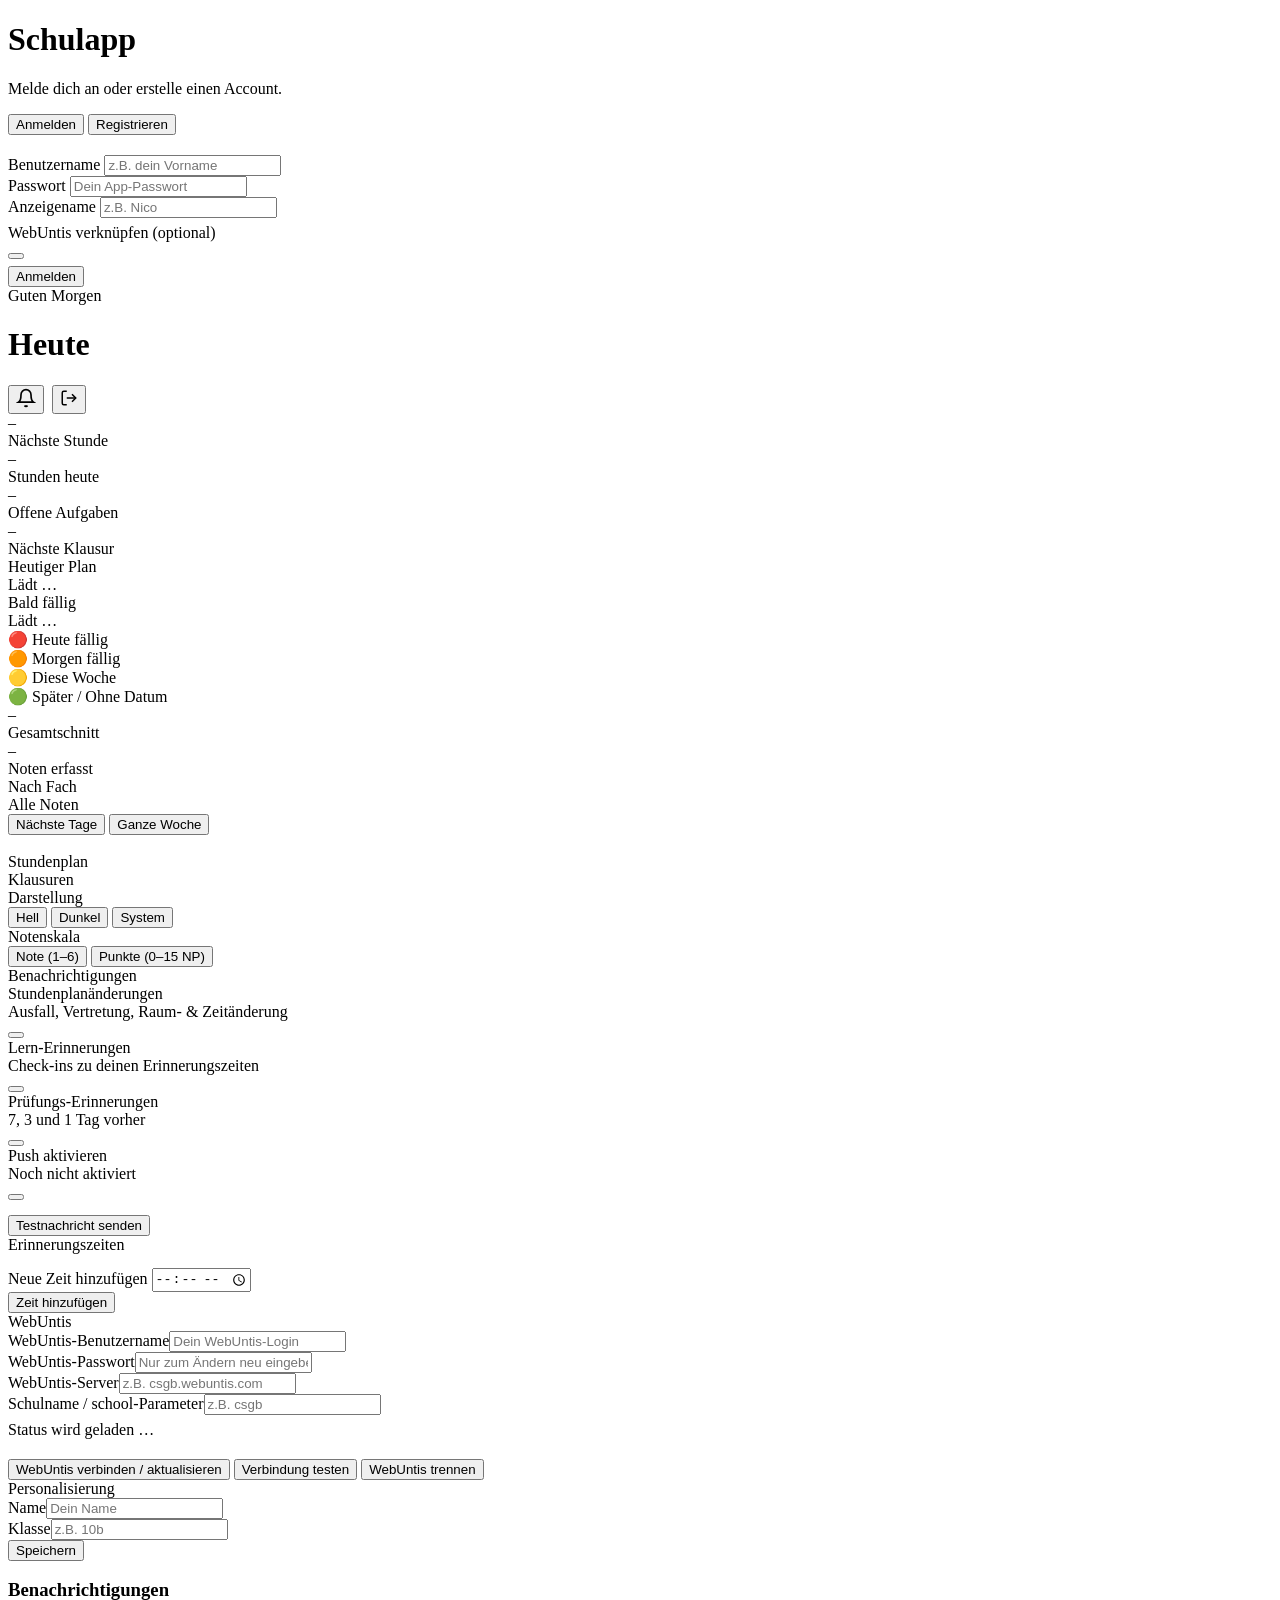
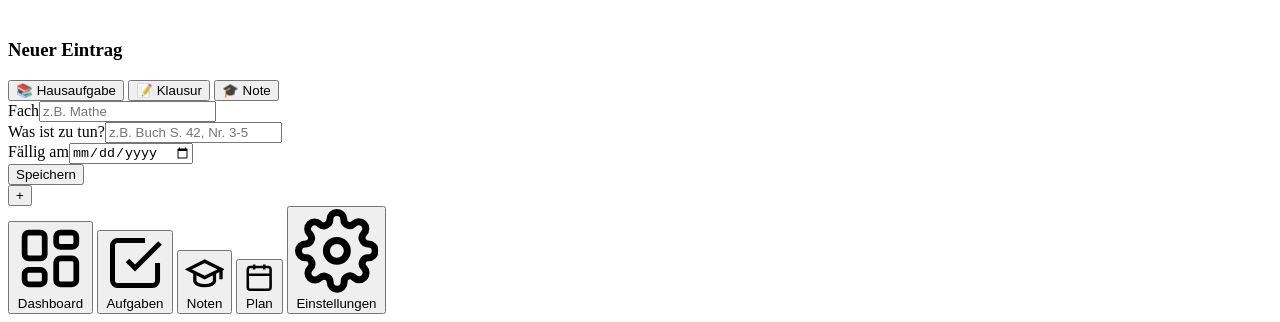
==== schulapp/templates/index.html @ fb3dd8f8 "Add files via upload" ====
<!DOCTYPE html>
<html lang="de">
<head>
<meta charset="UTF-8" />
<meta name="viewport" content="width=device-width, initial-scale=1, viewport-fit=cover" />
<title>Schulapp</title>
<link rel="manifest" href="/manifest.json" />
<meta name="theme-color" content="#0A0A0B" />
<link rel="apple-touch-icon" href="/static/icons/icon-192.png" />
<meta name="apple-mobile-web-app-capable" content="yes" />
<meta name="apple-mobile-web-app-status-bar-style" content="black-translucent" />
<link rel="stylesheet" href="/static/css/style.css" />
</head>
<body>

<div id="auth-screen">
  <div class="auth-box">
    <h1 class="display">Schulapp</h1>
    <p class="auth-sub">Melde dich an oder erstelle einen Account.</p>

    <div class="segmented" id="auth-mode" style="margin-bottom: 20px;">
      <button data-mode="login" class="active">Anmelden</button>
      <button data-mode="register">Registrieren</button>
    </div>

    <div id="auth-error" class="auth-error"></div>

    <div class="field">
      <label>Benutzername</label>
      <input type="text" id="auth-username" placeholder="z.B. dein Vorname" />
    </div>
    <div class="field">
      <label>Passwort</label>
      <input type="password" id="auth-password" placeholder="Dein App-Passwort" />
    </div>

    <div id="register-fields">
      <div class="field">
        <label>Anzeigename</label>
        <input type="text" id="auth-display-name" placeholder="z.B. Nico" />
      </div>
      <div class="settings-row" style="padding: 6px 0;">
        <div class="label">WebUntis verknüpfen (optional)</div>
        <button class="switch" id="untis-toggle"></button>
      </div>
      <div id="untis-fields" style="display:none;">
        <div class="field">
          <label>WebUntis-Benutzername</label>
          <input type="text" id="auth-untis-username" placeholder="Dein WebUntis-Login" />
        </div>
        <div class="field">
          <label>WebUntis-Passwort</label>
          <input type="password" id="auth-untis-password" placeholder="Dein WebUntis-Passwort" />
        </div>
        <div class="field">
          <label>WebUntis-Server</label>
          <input type="text" id="auth-untis-server" placeholder="z.B. csgb.webuntis.com" />
        </div>
        <div class="field">
          <label>Schulname / school-Parameter</label>
          <input type="text" id="auth-untis-school" placeholder="z.B. csgb" />
        </div>
      </div>
    </div>

    <button class="btn-primary" id="auth-submit">Anmelden</button>
  </div>
</div>

<div id="app">

  <div class="topbar">
    <div>
      <div class="greeting" id="greeting">Guten Morgen</div>
      <h1 id="today-label">Heute</h1>
    </div>
    <div style="display:flex; gap:8px;">
      <button class="icon-btn" id="notif-btn" aria-label="Benachrichtigungen">
        <svg width="20" height="20" viewBox="0 0 24 24" fill="none" stroke="currentColor" stroke-width="2"><path d="M18 8a6 6 0 0 0-12 0c0 7-3 9-3 9h18s-3-2-3-9"/><path d="M13.73 21a2 2 0 0 1-3.46 0"/></svg>
        <span class="dot"></span>
      </button>
      <button class="icon-btn" id="logout-btn" aria-label="Abmelden">
        <svg width="18" height="18" viewBox="0 0 24 24" fill="none" stroke="currentColor" stroke-width="2"><path d="M9 21H5a2 2 0 0 1-2-2V5a2 2 0 0 1 2-2h4"/><path d="M16 17l5-5-5-5"/><path d="M21 12H9"/></svg>
      </button>
    </div>
  </div>

  <!-- ===================== DASHBOARD ===================== -->
  <section class="screen active" id="screen-dashboard">
    <div class="tile-grid">
      <div class="tile"><div class="value mono" id="tile-next">–</div><div class="label">Nächste Stunde</div></div>
      <div class="tile"><div class="value mono" id="tile-remaining">–</div><div class="label">Stunden heute</div></div>
      <div class="tile"><div class="value mono" id="tile-tasks">–</div><div class="label">Offene Aufgaben</div></div>
      <div class="tile"><div class="value mono" id="tile-exam">–</div><div class="label">Nächste Klausur</div></div>
    </div>

    <div class="section-title">Heutiger Plan</div>
    <div class="rail" id="dashboard-rail"><div class="empty-state"><div class="display">Lädt …</div></div></div>

    <div class="section-title">Bald fällig</div>
    <div class="card" id="dashboard-tasks"><div class="empty-state"><div class="display">Lädt …</div></div></div>
  </section>

  <!-- ===================== AUFGABEN ===================== -->
  <section class="screen" id="screen-aufgaben">
    <div class="section-title">🔴 Heute fällig</div>
    <div class="card" id="tasks-today"></div>
    <div class="section-title">🟠 Morgen fällig</div>
    <div class="card" id="tasks-tomorrow"></div>
    <div class="section-title">🟡 Diese Woche</div>
    <div class="card" id="tasks-week"></div>
    <div class="section-title">🟢 Später / Ohne Datum</div>
    <div class="card" id="tasks-later"></div>
  </section>

  <!-- ===================== NOTEN ===================== -->
  <section class="screen" id="screen-noten">
    <div class="tile-grid">
      <div class="tile"><div class="value mono" id="tile-schnitt">–</div><div class="label">Gesamtschnitt</div></div>
      <div class="tile"><div class="value mono" id="tile-anzahl-noten">–</div><div class="label">Noten erfasst</div></div>
    </div>
    <div class="section-title">Nach Fach</div>
    <div id="grades-by-subject"></div>
    <div class="section-title">Alle Noten</div>
    <div class="card" id="grades-list"></div>
  </section>

  <!-- ===================== STUNDENPLAN ===================== -->
  <section class="screen" id="screen-plan">
    <div class="segmented" id="plan-mode-segmented" style="margin-bottom: 18px;">
      <button data-mode="tage" class="active">Nächste Tage</button>
      <button data-mode="woche">Ganze Woche</button>
    </div>

    <div class="card week-summary" id="week-summary-card" style="display:none;">
      <div>
        <div class="value mono" id="week-hours-count">–</div>
        <div class="label">Unterrichtsstunden diese Woche</div>
      </div>
      <div style="text-align:right;">
        <div class="value mono" id="week-cancelled-count" style="font-size:18px; color: var(--text-muted);">–</div>
        <div class="label">davon entfallen</div>
      </div>
    </div>

    <div class="section-title">Stundenplan</div>
    <div id="week-container"></div>

    <div class="section-title">Klausuren</div>
    <div class="card" id="exam-list"></div>
  </section>

  <!-- ===================== EINSTELLUNGEN ===================== -->
  <section class="screen" id="screen-einstellungen">
    <div class="section-title">Darstellung</div>
    <div class="card">
      <div class="segmented" id="theme-segmented">
        <button data-theme="light">Hell</button>
        <button data-theme="dark">Dunkel</button>
        <button data-theme="system">System</button>
      </div>
    </div>

    <div class="section-title">Notenskala</div>
    <div class="card">
      <div class="segmented" id="notenskala-segmented">
        <button data-skala="unterstufe">Note (1–6)</button>
        <button data-skala="oberstufe">Punkte (0–15 NP)</button>
      </div>
    </div>

    <div class="section-title">Benachrichtigungen</div>
    <div class="card">
      <div class="settings-row">
        <div><div class="label">Stundenplanänderungen</div><div class="sub">Ausfall, Vertretung, Raum- & Zeitänderung</div></div>
        <button class="switch" data-setting="notify_stundenplan"></button>
      </div>
      <div class="settings-row">
        <div><div class="label">Lern-Erinnerungen</div><div class="sub">Check-ins zu deinen Erinnerungszeiten</div></div>
        <button class="switch" data-setting="notify_lernen"></button>
      </div>
      <div class="settings-row">
        <div><div class="label">Prüfungs-Erinnerungen</div><div class="sub">7, 3 und 1 Tag vorher</div></div>
        <button class="switch" data-setting="notify_pruefungen"></button>
      </div>
      <div class="settings-row">
        <div><div class="label">Push aktivieren</div><div class="sub" id="push-status">Noch nicht aktiviert</div></div>
        <button class="switch" id="push-toggle"></button>
      </div>
      <button class="btn-primary" id="test-push-btn" style="margin-top: 14px;">Testnachricht senden</button>
    </div>

    <div class="section-title">Erinnerungszeiten</div>
    <div class="card">
      <div id="time-chips"></div>
      <div class="field" style="margin-top: 14px;">
        <label>Neue Zeit hinzufügen</label>
        <input type="time" id="new-time-input" />
      </div>
      <button class="btn-primary" id="add-time-btn">Zeit hinzufügen</button>
    </div>

    <div class="section-title">WebUntis</div>
    <div class="card">
      <div class="field"><label>WebUntis-Benutzername</label><input type="text" id="setting-untis-username" placeholder="Dein WebUntis-Login" /></div>
      <div class="field"><label>WebUntis-Passwort</label><input type="password" id="setting-untis-password" placeholder="Nur zum Ändern neu eingeben" /></div>
      <div class="field"><label>WebUntis-Server</label><input type="text" id="setting-untis-server" placeholder="z.B. csgb.webuntis.com" /></div>
      <div class="field"><label>Schulname / school-Parameter</label><input type="text" id="setting-untis-school" placeholder="z.B. csgb" /></div>
      <div class="sub" id="untis-status" style="margin: 6px 0 12px;">Status wird geladen …</div>
      <button class="btn-primary" id="save-untis-btn">WebUntis verbinden / aktualisieren</button>
      <button class="btn-primary" id="test-untis-btn" style="margin-top:8px;">Verbindung testen</button>
      <button class="btn-primary" id="disconnect-untis-btn" style="margin-top:8px;">WebUntis trennen</button>
    </div>

    <div class="section-title">Personalisierung</div>
    <div class="card">
      <div class="field"><label>Name</label><input type="text" id="setting-name" placeholder="Dein Name" /></div>
      <div class="field"><label>Klasse</label><input type="text" id="setting-klasse" placeholder="z.B. 10b" /></div>
      <button class="btn-primary" id="save-profile-btn">Speichern</button>
    </div>
  </section>

  <div class="sheet-backdrop" id="notif-backdrop"></div>
  <div class="sheet" id="notif-sheet" style="max-height: 75vh; overflow-y: auto;">
    <h3>Benachrichtigungen</h3>
    <div id="notif-list"></div>
  </div>

  <div class="sheet-backdrop" id="add-backdrop"></div>
  <div class="sheet" id="add-sheet">
    <h3>Neuer Eintrag</h3>
    <div class="type-toggle">
      <button data-typ="hausaufgabe" class="active">📚 Hausaufgabe</button>
      <button data-typ="pruefung">📝 Klausur</button>
      <button data-typ="note">🎓 Note</button>
    </div>
    <div class="field" id="field-fach"><label>Fach</label><input type="text" id="new-fach" placeholder="z.B. Mathe" /></div>
    <div class="field" id="field-text"><label>Was ist zu tun?</label><input type="text" id="new-text" placeholder="z.B. Buch S. 42, Nr. 3-5" /></div>
    <div class="field" id="field-faellig"><label>Fällig am</label><input type="date" id="new-faellig" /></div>
    <div class="field" id="field-note" style="display:none;"><label id="note-label">Note</label><input type="number" id="new-note" placeholder="z.B. 2" step="0.5" min="1" max="6" /></div>
    <div class="field" id="field-gewichtung" style="display:none;"><label>Gewichtung</label><input type="number" id="new-gewichtung" placeholder="z.B. 1 (normal) oder 2 (Klausur)" step="0.5" min="0.5" value="1" /></div>
    <div class="field" id="field-art" style="display:none;"><label>Art (optional)</label><input type="text" id="new-art" placeholder="z.B. Klausur, mündlich, Test" /></div>
    <button class="btn-primary" id="save-task-btn">Speichern</button>
  </div>

  <button class="fab" id="fab-add">+</button>

  <nav class="tabbar">
    <button class="tab active" data-screen="dashboard">
      <svg viewBox="0 0 24 24" fill="none" stroke="currentColor" stroke-width="2"><rect x="3" y="3" width="7" height="9" rx="1.5"/><rect x="14" y="3" width="7" height="5" rx="1.5"/><rect x="14" y="12" width="7" height="9" rx="1.5"/><rect x="3" y="16" width="7" height="5" rx="1.5"/></svg>
      Dashboard
    </button>
    <button class="tab" data-screen="aufgaben">
      <svg viewBox="0 0 24 24" fill="none" stroke="currentColor" stroke-width="2"><path d="M9 11l3 3L22 4"/><path d="M21 12v7a2 2 0 0 1-2 2H5a2 2 0 0 1-2-2V5a2 2 0 0 1 2-2h11"/></svg>
      Aufgaben
    </button>
    <button class="tab" data-screen="noten">
      <svg viewBox="0 0 24 24" fill="none" stroke="currentColor" stroke-width="2"><path d="M22 10v6M2 10l10-5 10 5-10 5-10-5z"/><path d="M6 12v5c0 1.5 2.5 3 6 3s6-1.5 6-3v-5"/></svg>
      Noten
    </button>
    <button class="tab" data-screen="plan">
      <svg viewBox="0 0 24 24" fill="none" stroke="currentColor" stroke-width="2"><rect x="3" y="4" width="18" height="18" rx="2"/><path d="M16 2v4M8 2v4M3 10h18"/></svg>
      Plan
    </button>
    <button class="tab" data-screen="einstellungen">
      <svg viewBox="0 0 24 24" fill="none" stroke="currentColor" stroke-width="2"><circle cx="12" cy="12" r="3"/><path d="M19.4 15a1.65 1.65 0 0 0 .33 1.82l.06.06a2 2 0 1 1-2.83 2.83l-.06-.06a1.65 1.65 0 0 0-1.82-.33 1.65 1.65 0 0 0-1 1.51V21a2 2 0 0 1-4 0v-.09A1.65 1.65 0 0 0 9 19.4a1.65 1.65 0 0 0-1.82.33l-.06.06a2 2 0 1 1-2.83-2.83l.06-.06A1.65 1.65 0 0 0 4.68 15a1.65 1.65 0 0 0-1.51-1H3a2 2 0 0 1 0-4h.09A1.65 1.65 0 0 0 4.6 9a1.65 1.65 0 0 0-.33-1.82l-.06-.06a2 2 0 1 1 2.83-2.83l.06.06A1.65 1.65 0 0 0 9 4.6a1.65 1.65 0 0 0 1-1.51V3a2 2 0 0 1 4 0v.09A1.65 1.65 0 0 0 15 4.6a1.65 1.65 0 0 0 1.82-.33l.06-.06a2 2 0 1 1 2.83 2.83l-.06.06A1.65 1.65 0 0 0 19.4 9a1.65 1.65 0 0 0 1.51 1H21a2 2 0 0 1 0 4h-.09a1.65 1.65 0 0 0-1.51 1z"/></svg>
      Einstellungen
    </button>
  </nav>

</div>

<script src="/static/js/app.js"></script>
</body>
</html>
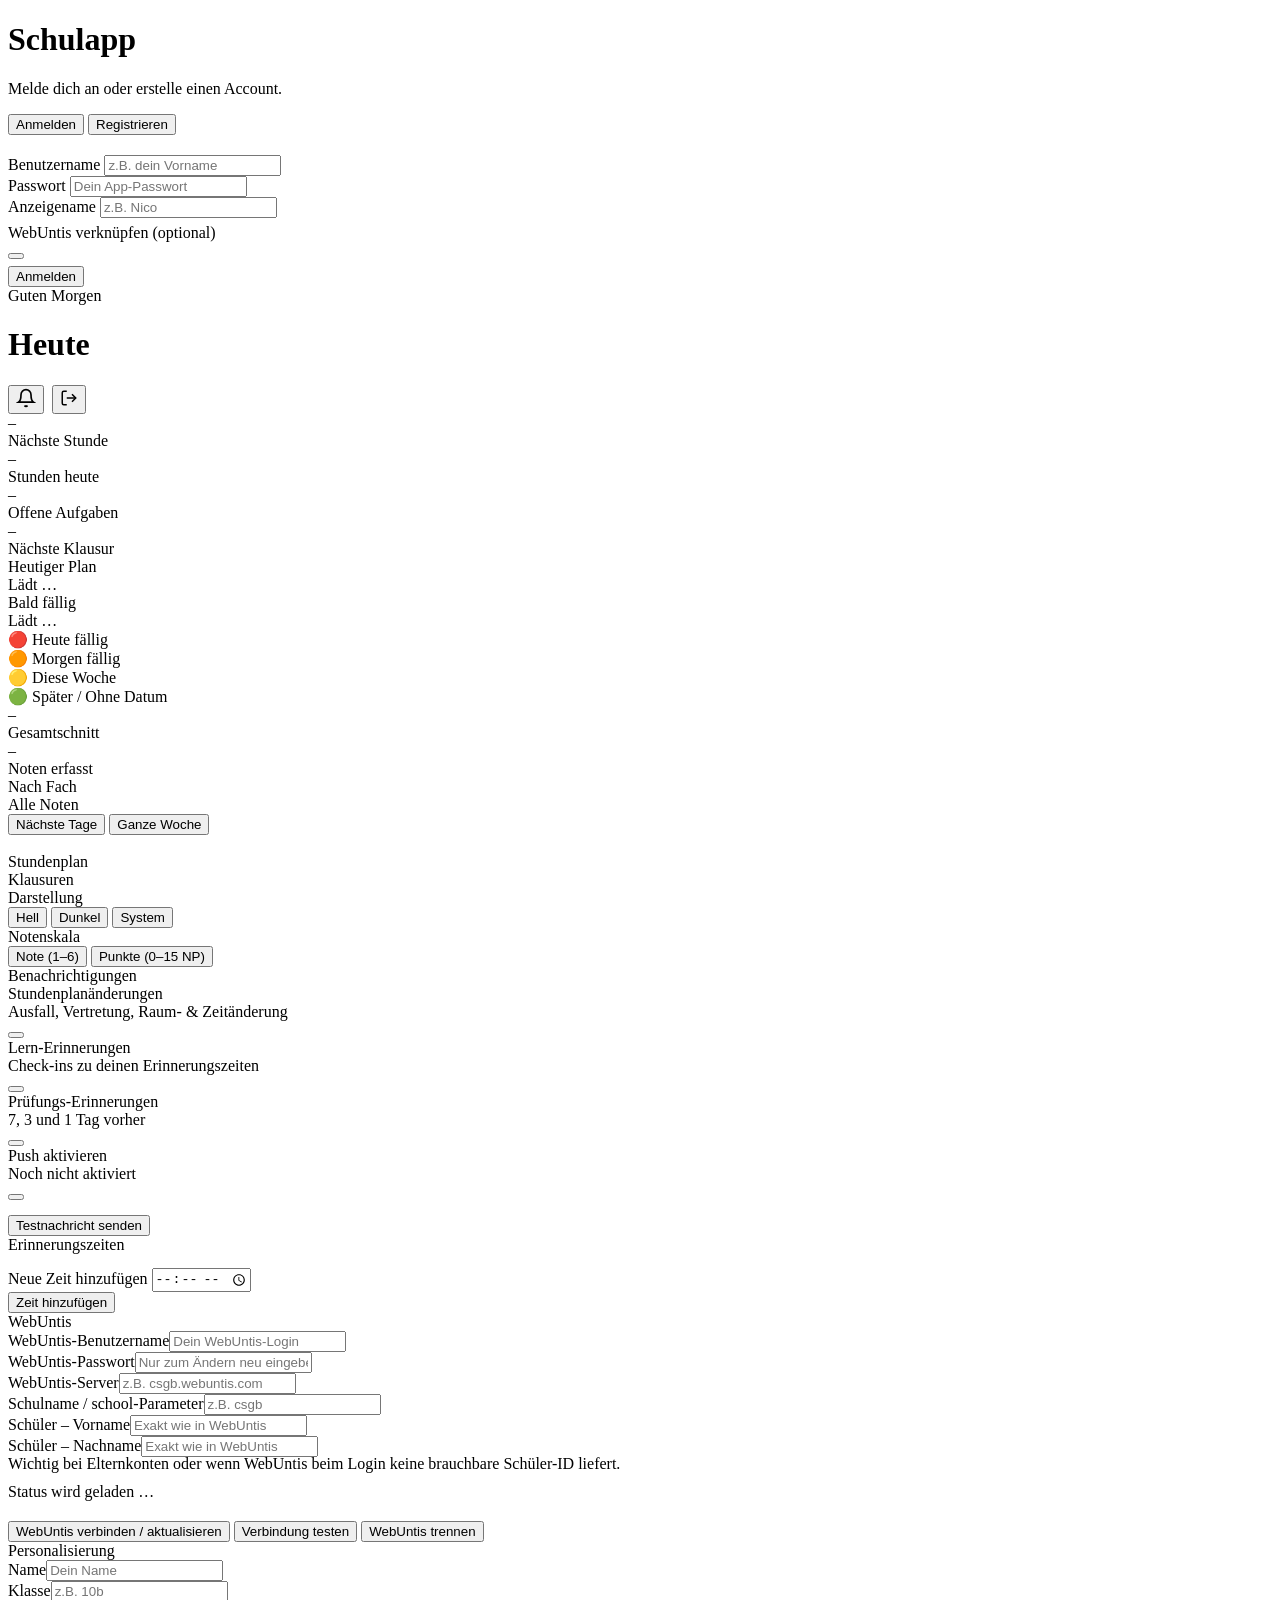
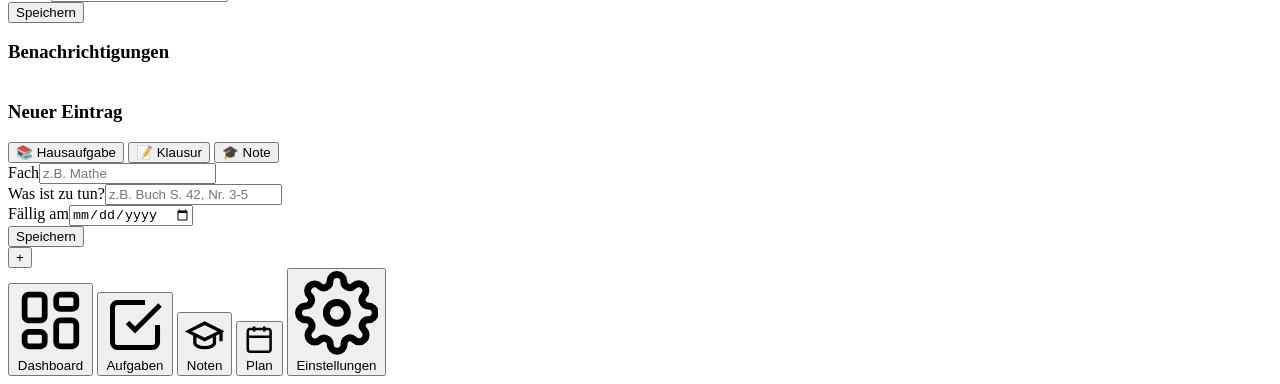
==== commit af287915: "Add files via upload" ====
--- a/schulapp/templates/index.html
+++ b/schulapp/templates/index.html
@@ -206,7 +206,10 @@
       <div class="field"><label>WebUntis-Passwort</label><input type="password" id="setting-untis-password" placeholder="Nur zum Ändern neu eingeben" /></div>
       <div class="field"><label>WebUntis-Server</label><input type="text" id="setting-untis-server" placeholder="z.B. csgb.webuntis.com" /></div>
       <div class="field"><label>Schulname / school-Parameter</label><input type="text" id="setting-untis-school" placeholder="z.B. csgb" /></div>
-      <div class="sub" id="untis-status" style="margin: 6px 0 12px;">Status wird geladen …</div>
+      <div class="field"><label>Schüler – Vorname</label><input type="text" id="setting-untis-student-firstname" placeholder="Exakt wie in WebUntis" autocomplete="off" /></div>
+      <div class="field"><label>Schüler – Nachname</label><input type="text" id="setting-untis-student-surname" placeholder="Exakt wie in WebUntis" autocomplete="off" /></div>
+      <div class="sub" style="margin:-2px 0 10px;">Wichtig bei Elternkonten oder wenn WebUntis beim Login keine brauchbare Schüler-ID liefert.</div>
+      <div class="sub" id="untis-status" style="margin: 6px 0 12px; white-space: pre-wrap; word-break: break-word;">Status wird geladen …</div>
       <button class="btn-primary" id="save-untis-btn">WebUntis verbinden / aktualisieren</button>
       <button class="btn-primary" id="test-untis-btn" style="margin-top:8px;">Verbindung testen</button>
       <button class="btn-primary" id="disconnect-untis-btn" style="margin-top:8px;">WebUntis trennen</button>
@@ -270,6 +273,6 @@
 
 </div>
 
-<script src="/static/js/app.js"></script>
+<script src="/static/js/app.js?v=20260913-6"></script>
 </body>
 </html>
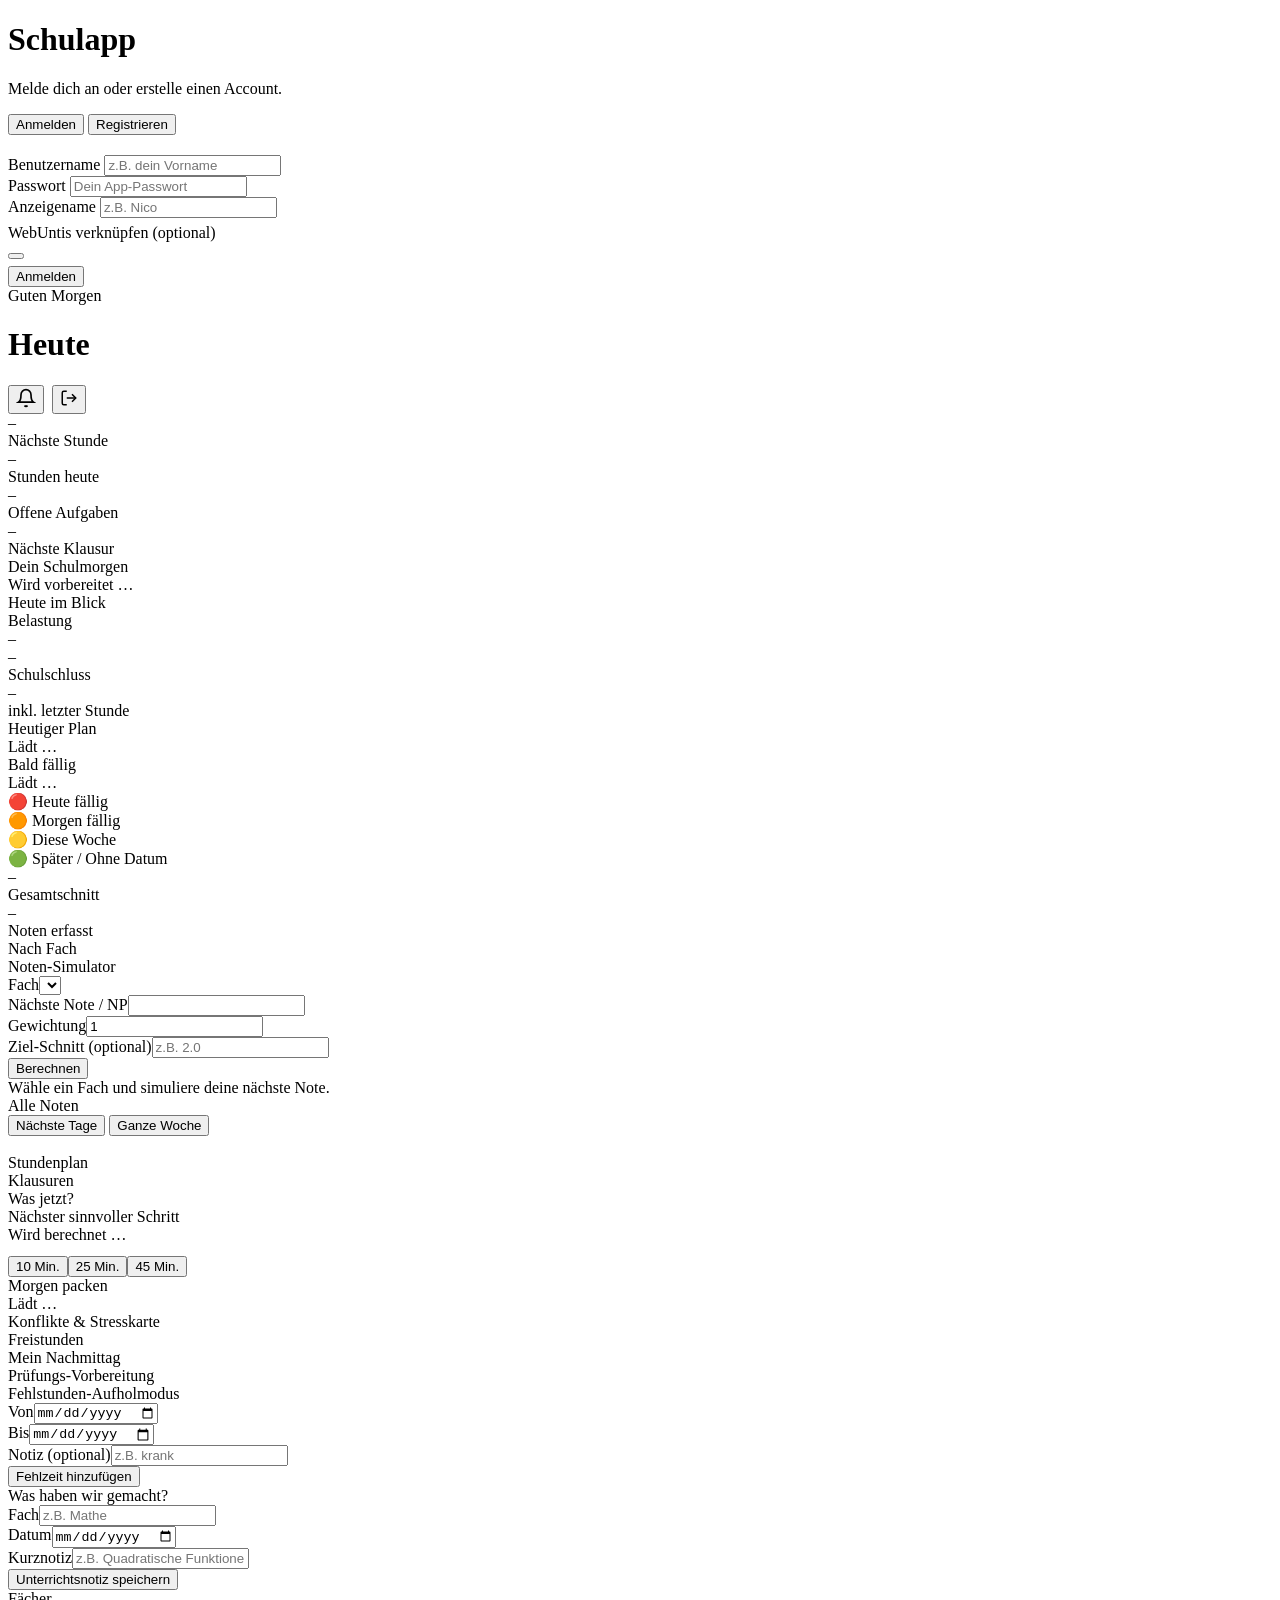
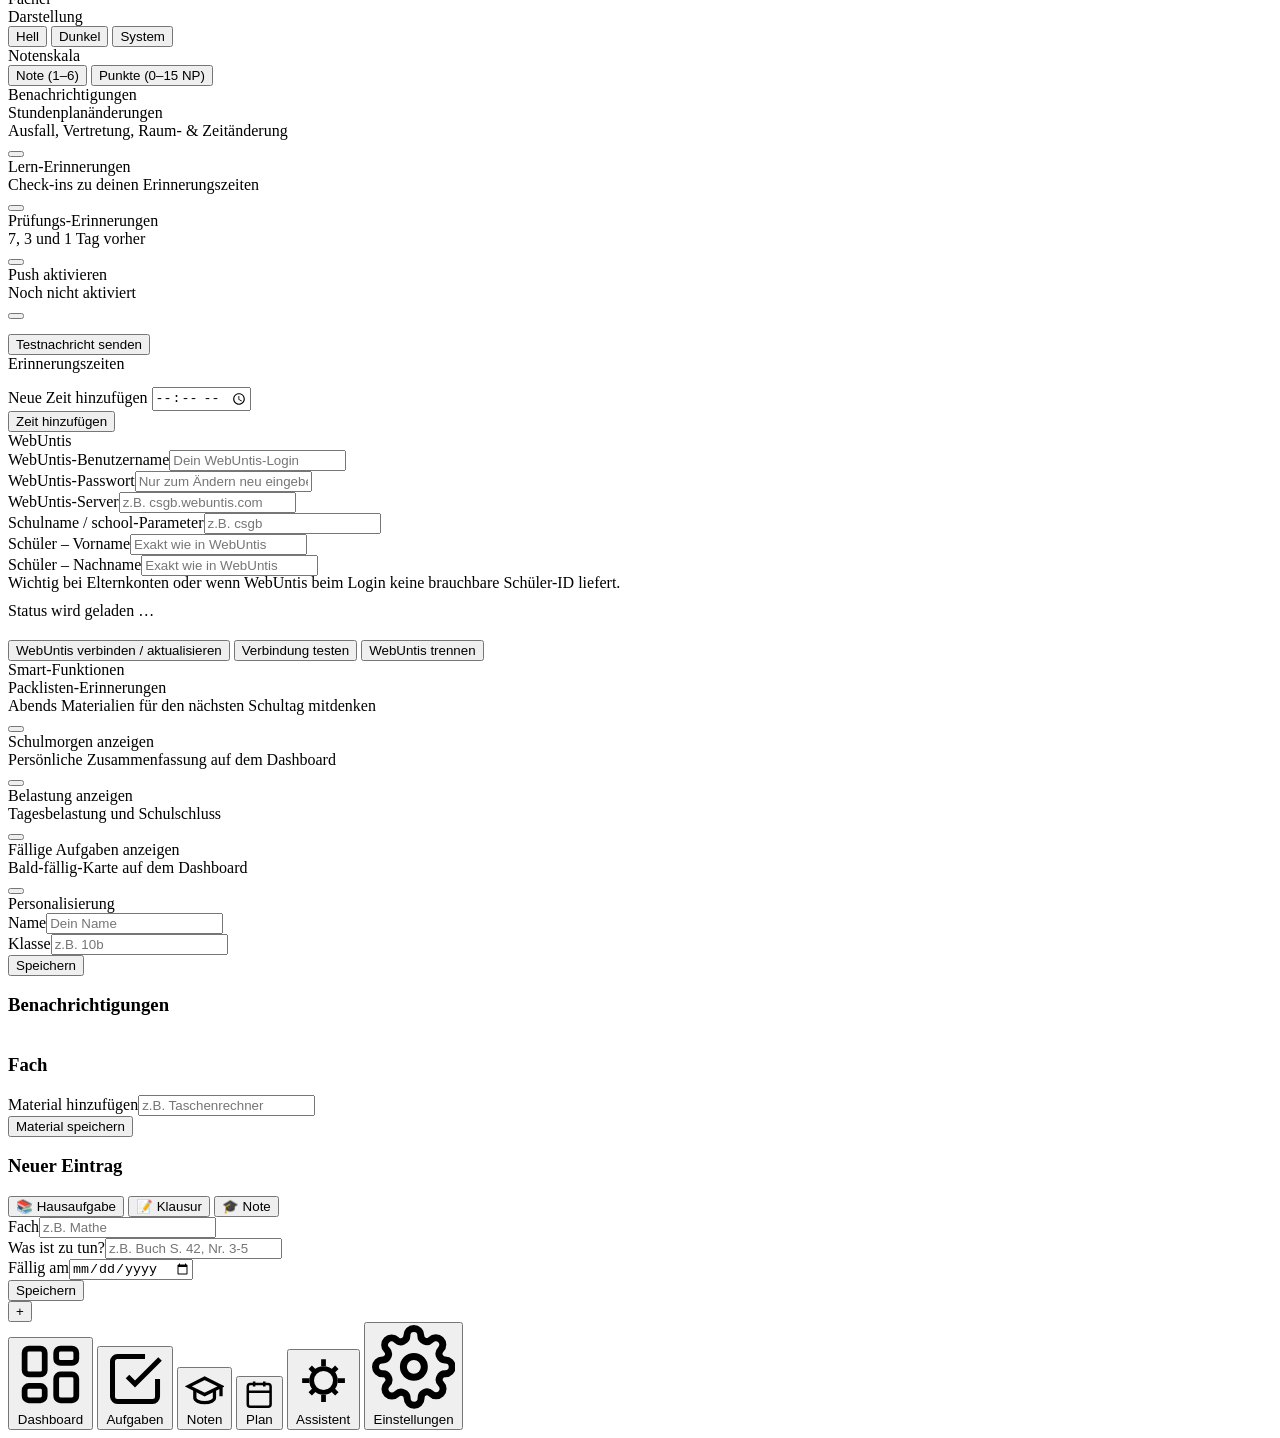
==== commit 86b72c65: "Add files via upload" ====
--- a/schulapp/templates/index.html
+++ b/schulapp/templates/index.html
@@ -94,6 +94,19 @@
       <div class="tile"><div class="value mono" id="tile-exam">–</div><div class="label">Nächste Klausur</div></div>
     </div>
 
+    <div id="dashboard-morning-wrap">
+      <div class="section-title">Dein Schulmorgen</div>
+      <div class="card smart-hero" id="morning-brief"><div class="empty-state">Wird vorbereitet …</div></div>
+    </div>
+
+    <div id="dashboard-load-wrap">
+      <div class="section-title">Heute im Blick</div>
+      <div class="smart-grid">
+        <div class="card smart-mini"><div class="smart-kicker">Belastung</div><div class="smart-big" id="today-load-score">–</div><div class="sub" id="today-load-label">–</div></div>
+        <div class="card smart-mini"><div class="smart-kicker">Schulschluss</div><div class="smart-big" id="school-end-countdown">–</div><div class="sub">inkl. letzter Stunde</div></div>
+      </div>
+    </div>
+
     <div class="section-title">Heutiger Plan</div>
     <div class="rail" id="dashboard-rail"><div class="empty-state"><div class="display">Lädt …</div></div></div>
 
@@ -121,6 +134,18 @@
     </div>
     <div class="section-title">Nach Fach</div>
     <div id="grades-by-subject"></div>
+    <div class="section-title">Noten-Simulator</div>
+    <div class="card">
+      <div class="field"><label>Fach</label><select id="grade-calc-subject"></select></div>
+      <div class="smart-grid">
+        <div class="field"><label>Nächste Note / NP</label><input type="number" id="grade-calc-next" step="0.5" /></div>
+        <div class="field"><label>Gewichtung</label><input type="number" id="grade-calc-weight" value="1" step="0.5" min="0.5" /></div>
+      </div>
+      <div class="field"><label>Ziel-Schnitt (optional)</label><input type="number" id="grade-calc-target" step="0.1" placeholder="z.B. 2.0" /></div>
+      <button class="btn-primary" id="grade-calc-btn">Berechnen</button>
+      <div class="smart-result" id="grade-calc-result">Wähle ein Fach und simuliere deine nächste Note.</div>
+    </div>
+
     <div class="section-title">Alle Noten</div>
     <div class="card" id="grades-list"></div>
   </section>
@@ -148,6 +173,61 @@
 
     <div class="section-title">Klausuren</div>
     <div class="card" id="exam-list"></div>
+  </section>
+
+  <!-- ===================== ASSISTENT ===================== -->
+  <section class="screen" id="screen-assistent">
+    <div class="section-title">Was jetzt?</div>
+    <div class="card smart-hero">
+      <div class="smart-kicker">Nächster sinnvoller Schritt</div>
+      <div class="smart-title" id="next-action-title">Wird berechnet …</div>
+      <div class="sub" id="next-action-sub"></div>
+      <div class="segmented compact" id="timebox-segmented" style="margin-top:12px;">
+        <button data-minutes="10">10 Min.</button><button data-minutes="25" class="active">25 Min.</button><button data-minutes="45">45 Min.</button>
+      </div>
+      <button class="btn-primary" id="next-action-done" style="margin-top:10px; display:none;">Erledigt</button>
+    </div>
+
+    <div class="section-title">Morgen packen</div>
+    <div class="card" id="packlist-card"><div class="empty-state">Lädt …</div></div>
+
+    <div class="section-title">Konflikte & Stresskarte</div>
+    <div class="card" id="conflict-card"></div>
+    <div class="load-map" id="load-map"></div>
+
+    <div class="section-title">Freistunden</div>
+    <div class="card" id="free-periods-card"></div>
+
+    <div class="section-title">Mein Nachmittag</div>
+    <div class="card" id="day-plan-card"></div>
+
+    <div class="section-title">Prüfungs-Vorbereitung</div>
+    <div id="study-planner-exams"></div>
+    <div class="card" id="study-sessions-card"></div>
+
+    <div class="section-title">Fehlstunden-Aufholmodus</div>
+    <div class="card"> 
+      <div class="smart-grid">
+        <div class="field"><label>Von</label><input type="date" id="absence-start" /></div>
+        <div class="field"><label>Bis</label><input type="date" id="absence-end" /></div>
+      </div>
+      <div class="field"><label>Notiz (optional)</label><input type="text" id="absence-note" placeholder="z.B. krank" /></div>
+      <button class="btn-primary" id="add-absence-btn">Fehlzeit hinzufügen</button>
+    </div>
+    <div id="absence-list"></div>
+
+    <div class="section-title">Was haben wir gemacht?</div>
+    <div class="card">
+      <div class="smart-grid">
+        <div class="field"><label>Fach</label><input type="text" id="lesson-note-subject" placeholder="z.B. Mathe" /></div>
+        <div class="field"><label>Datum</label><input type="date" id="lesson-note-date" /></div>
+      </div>
+      <div class="field"><label>Kurznotiz</label><input type="text" id="lesson-note-text" placeholder="z.B. Quadratische Funktionen angefangen" /></div>
+      <button class="btn-primary" id="add-lesson-note-btn">Unterrichtsnotiz speichern</button>
+    </div>
+
+    <div class="section-title">Fächer</div>
+    <div id="subject-cards"></div>
   </section>
 
   <!-- ===================== EINSTELLUNGEN ===================== -->
@@ -215,6 +295,14 @@
       <button class="btn-primary" id="disconnect-untis-btn" style="margin-top:8px;">WebUntis trennen</button>
     </div>
 
+    <div class="section-title">Smart-Funktionen</div>
+    <div class="card">
+      <div class="settings-row"><div><div class="label">Packlisten-Erinnerungen</div><div class="sub">Abends Materialien für den nächsten Schultag mitdenken</div></div><button class="switch" data-setting="notify_packlist"></button></div>
+      <div class="settings-row"><div><div class="label">Schulmorgen anzeigen</div><div class="sub">Persönliche Zusammenfassung auf dem Dashboard</div></div><button class="switch dashboard-widget-switch" data-widget="morning"></button></div>
+      <div class="settings-row"><div><div class="label">Belastung anzeigen</div><div class="sub">Tagesbelastung und Schulschluss</div></div><button class="switch dashboard-widget-switch" data-widget="load"></button></div>
+      <div class="settings-row"><div><div class="label">Fällige Aufgaben anzeigen</div><div class="sub">Bald-fällig-Karte auf dem Dashboard</div></div><button class="switch dashboard-widget-switch" data-widget="tasks"></button></div>
+    </div>
+
     <div class="section-title">Personalisierung</div>
     <div class="card">
       <div class="field"><label>Name</label><input type="text" id="setting-name" placeholder="Dein Name" /></div>
@@ -227,6 +315,14 @@
   <div class="sheet" id="notif-sheet" style="max-height: 75vh; overflow-y: auto;">
     <h3>Benachrichtigungen</h3>
     <div id="notif-list"></div>
+  </div>
+
+  <div class="sheet-backdrop" id="subject-backdrop"></div>
+  <div class="sheet" id="subject-sheet" style="max-height:82vh; overflow-y:auto;">
+    <h3 id="subject-sheet-title">Fach</h3>
+    <div id="subject-sheet-body"></div>
+    <div class="field"><label>Material hinzufügen</label><input type="text" id="subject-material-input" placeholder="z.B. Taschenrechner" /></div>
+    <button class="btn-primary" id="subject-material-add">Material speichern</button>
   </div>
 
   <div class="sheet-backdrop" id="add-backdrop"></div>
@@ -265,6 +361,10 @@
       <svg viewBox="0 0 24 24" fill="none" stroke="currentColor" stroke-width="2"><rect x="3" y="4" width="18" height="18" rx="2"/><path d="M16 2v4M8 2v4M3 10h18"/></svg>
       Plan
     </button>
+    <button class="tab" data-screen="assistent">
+      <svg viewBox="0 0 24 24" fill="none" stroke="currentColor" stroke-width="2"><path d="M12 3v3M12 18v3M3 12h3M18 12h3"/><circle cx="12" cy="12" r="5"/><path d="M8.5 8.5 6.4 6.4M17.6 17.6l-2.1-2.1M15.5 8.5l2.1-2.1M6.4 17.6l2.1-2.1"/></svg>
+      Assistent
+    </button>
     <button class="tab" data-screen="einstellungen">
       <svg viewBox="0 0 24 24" fill="none" stroke="currentColor" stroke-width="2"><circle cx="12" cy="12" r="3"/><path d="M19.4 15a1.65 1.65 0 0 0 .33 1.82l.06.06a2 2 0 1 1-2.83 2.83l-.06-.06a1.65 1.65 0 0 0-1.82-.33 1.65 1.65 0 0 0-1 1.51V21a2 2 0 0 1-4 0v-.09A1.65 1.65 0 0 0 9 19.4a1.65 1.65 0 0 0-1.82.33l-.06.06a2 2 0 1 1-2.83-2.83l.06-.06A1.65 1.65 0 0 0 4.68 15a1.65 1.65 0 0 0-1.51-1H3a2 2 0 0 1 0-4h.09A1.65 1.65 0 0 0 4.6 9a1.65 1.65 0 0 0-.33-1.82l-.06-.06a2 2 0 1 1 2.83-2.83l.06.06A1.65 1.65 0 0 0 9 4.6a1.65 1.65 0 0 0 1-1.51V3a2 2 0 0 1 4 0v.09A1.65 1.65 0 0 0 15 4.6a1.65 1.65 0 0 0 1.82-.33l.06-.06a2 2 0 1 1 2.83 2.83l-.06.06A1.65 1.65 0 0 0 19.4 9a1.65 1.65 0 0 0 1.51 1H21a2 2 0 0 1 0 4h-.09a1.65 1.65 0 0 0-1.51 1z"/></svg>
       Einstellungen
@@ -273,6 +373,6 @@
 
 </div>
 
-<script src="/static/js/app.js?v=20260913-6"></script>
+<script src="/static/js/app.js?v=20260915-smart1"></script>
 </body>
 </html>
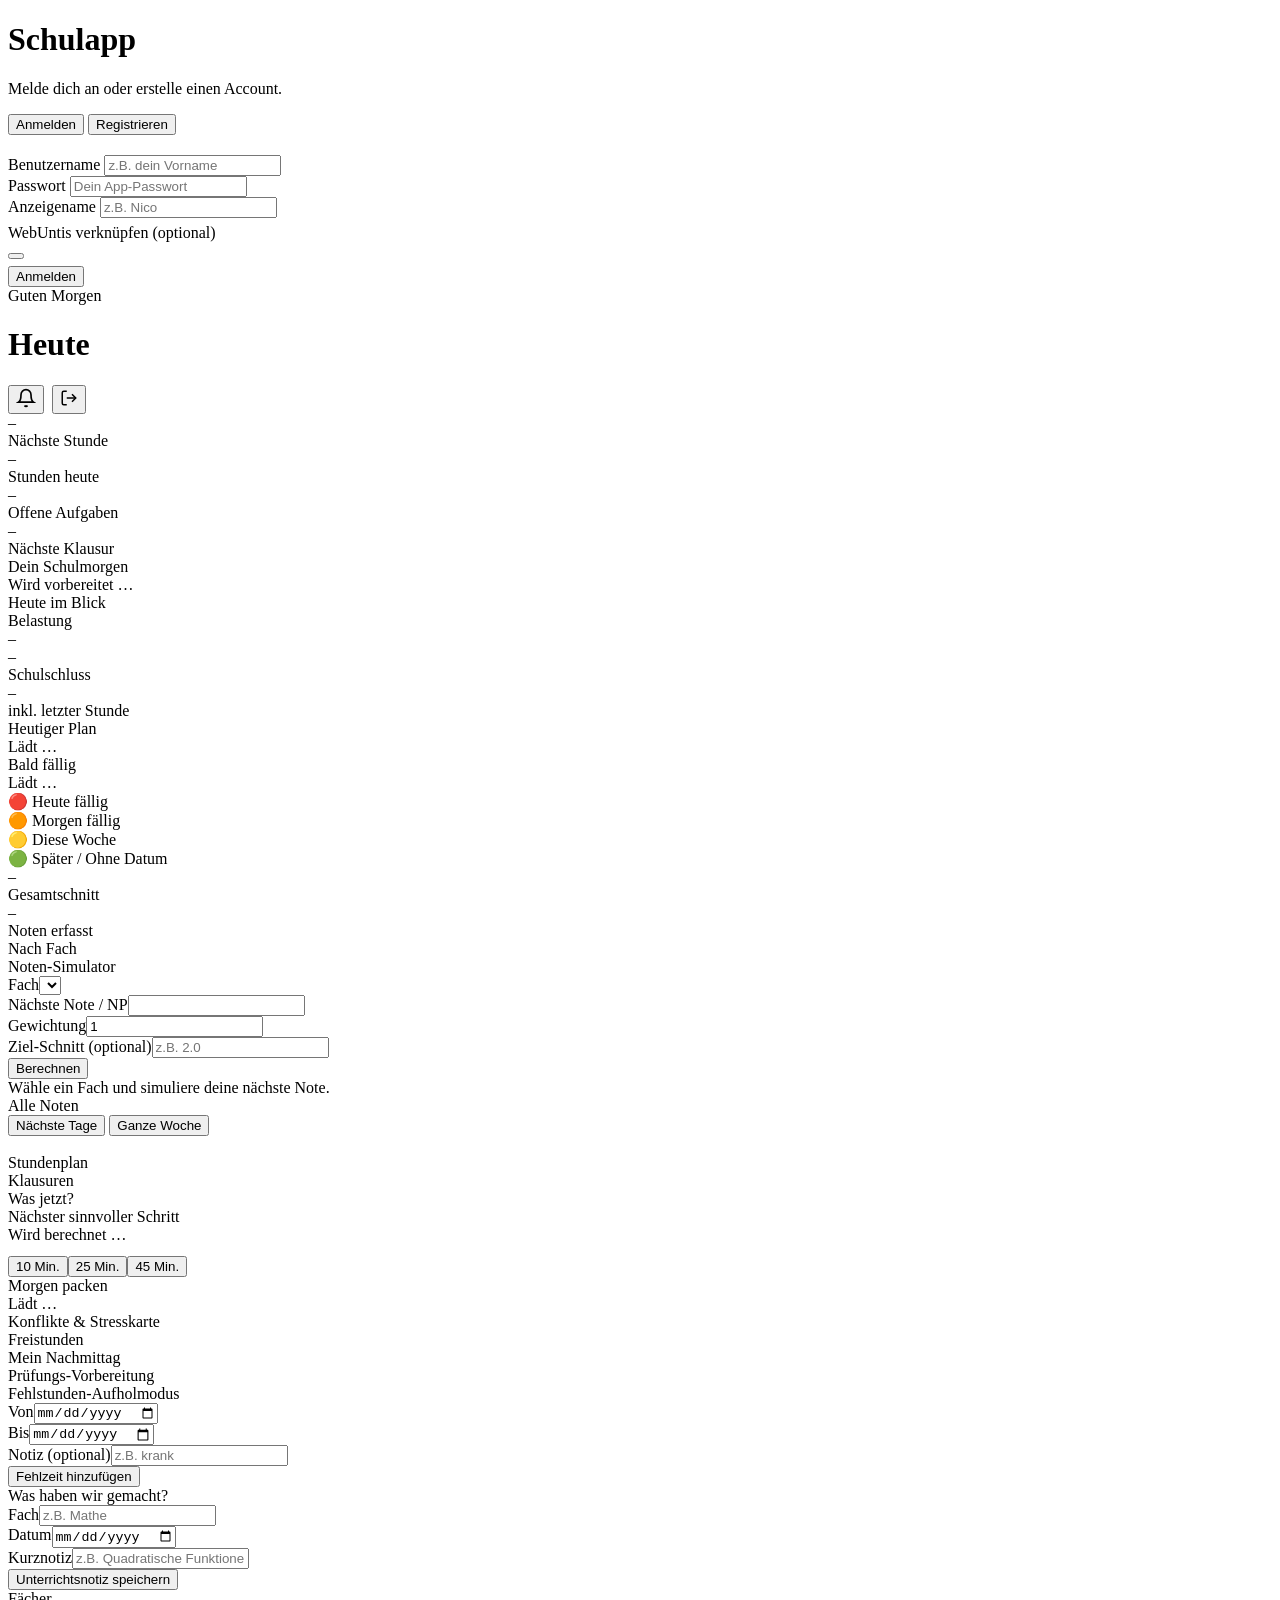
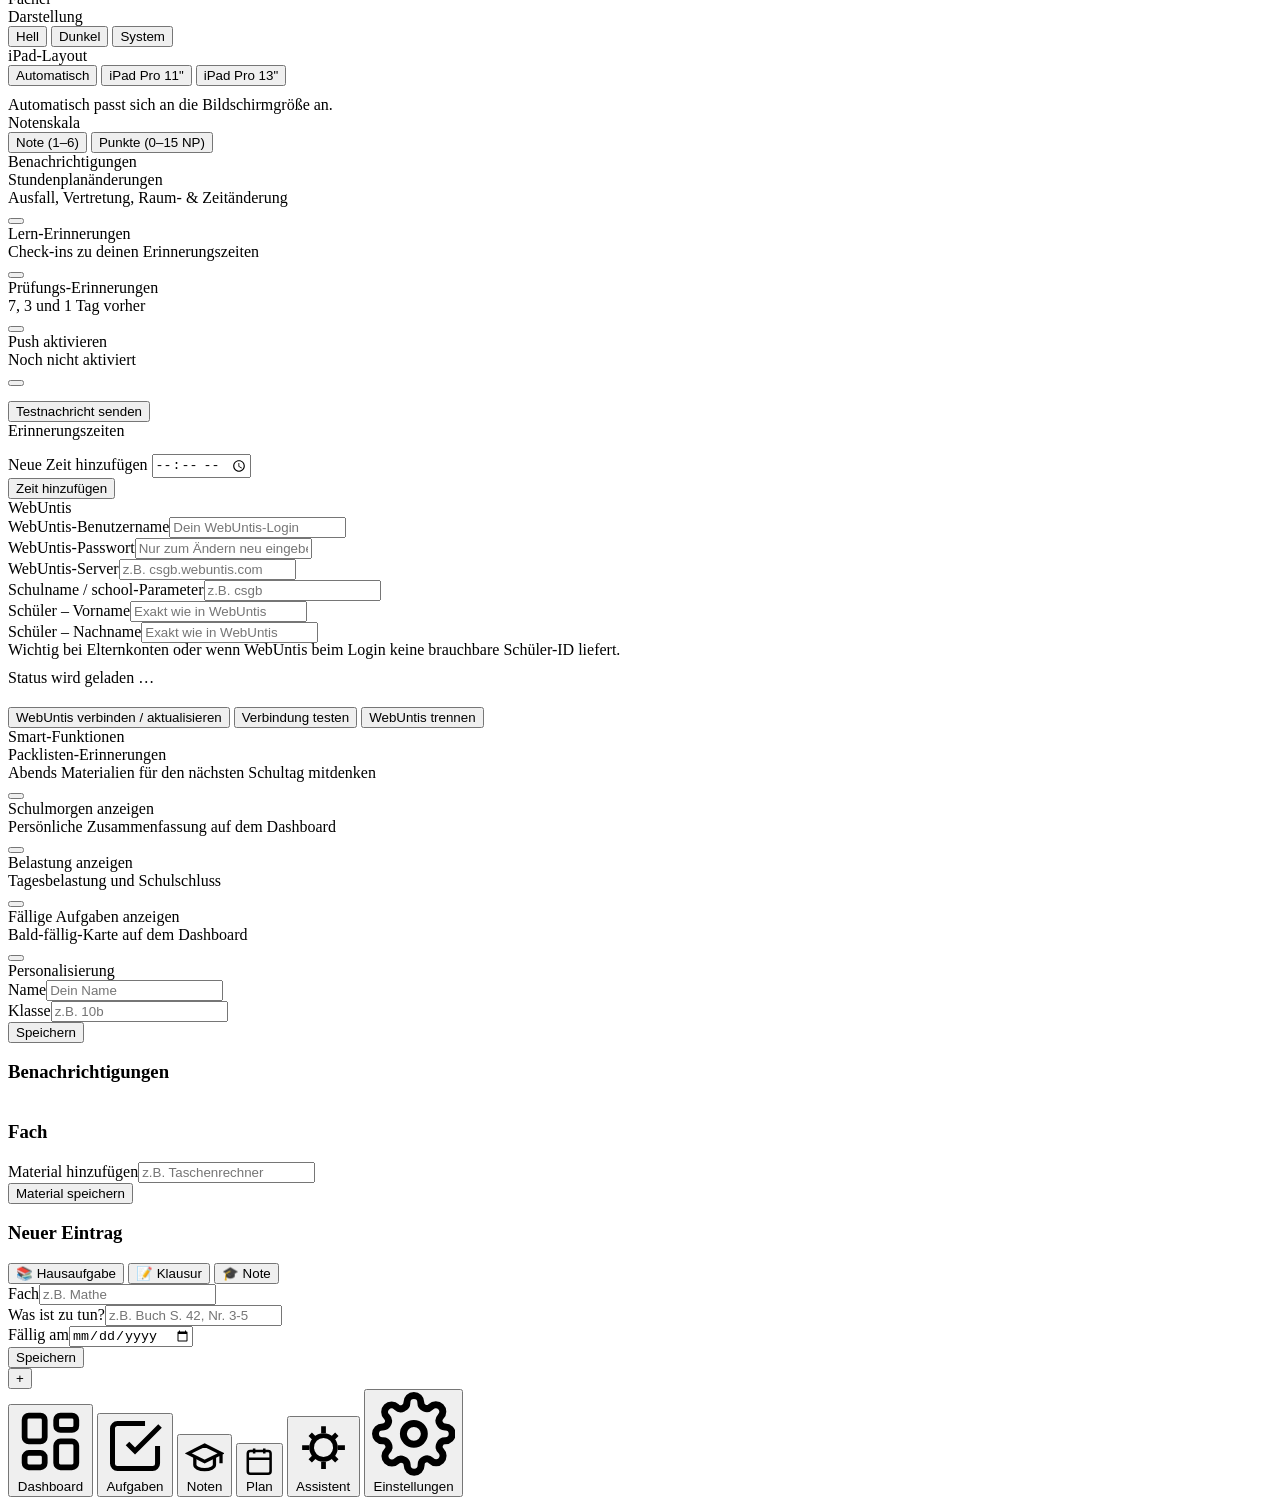
==== commit 7b1fc3f2: "Add files via upload" ====
--- a/schulapp/templates/index.html
+++ b/schulapp/templates/index.html
@@ -9,7 +9,7 @@
 <link rel="apple-touch-icon" href="/static/icons/icon-192.png" />
 <meta name="apple-mobile-web-app-capable" content="yes" />
 <meta name="apple-mobile-web-app-status-bar-style" content="black-translucent" />
-<link rel="stylesheet" href="/static/css/style.css" />
+<link rel="stylesheet" href="/static/css/style.css?v=20260915-layout2" />
 </head>
 <body>
 
@@ -241,6 +241,16 @@
       </div>
     </div>
 
+    <div class="section-title">iPad-Layout</div>
+    <div class="card">
+      <div class="segmented" id="layout-segmented">
+        <button data-layout="auto">Automatisch</button>
+        <button data-layout="ipad11">iPad Pro 11&quot;</button>
+        <button data-layout="ipad13">iPad Pro 13&quot;</button>
+      </div>
+      <div class="settings-hint" id="layout-hint" style="margin-top:10px;">Automatisch passt sich an die Bildschirmgröße an.</div>
+    </div>
+
     <div class="section-title">Notenskala</div>
     <div class="card">
       <div class="segmented" id="notenskala-segmented">
@@ -373,6 +383,6 @@
 
 </div>
 
-<script src="/static/js/app.js?v=20260915-smart1"></script>
+<script src="/static/js/app.js?v=20260915-layout2"></script>
 </body>
 </html>
